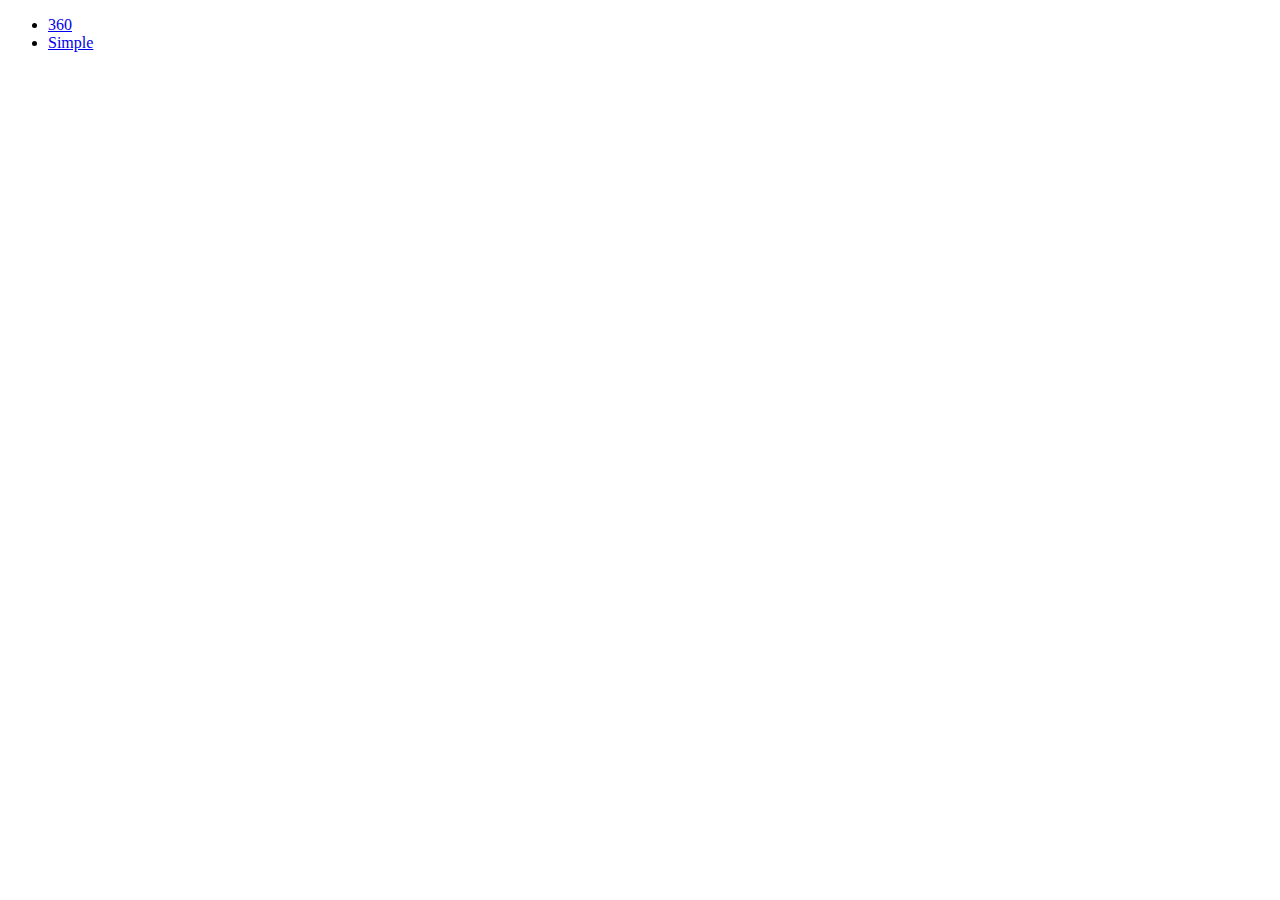
==== index.html @ e7ad8625 "Initial commit: (early) prototypes for mp3 section player" ====
<!DOCTYPE HTML>
<html lang="en">
<head>
	<meta charset="UTF-8">
	<title></title>
</head>
<body>
    <ul>
    	<li><a href="/360/">360</a></li>
    	<li><a href="/simple/">Simple</a></li>
    </ul>
</body>
</html>
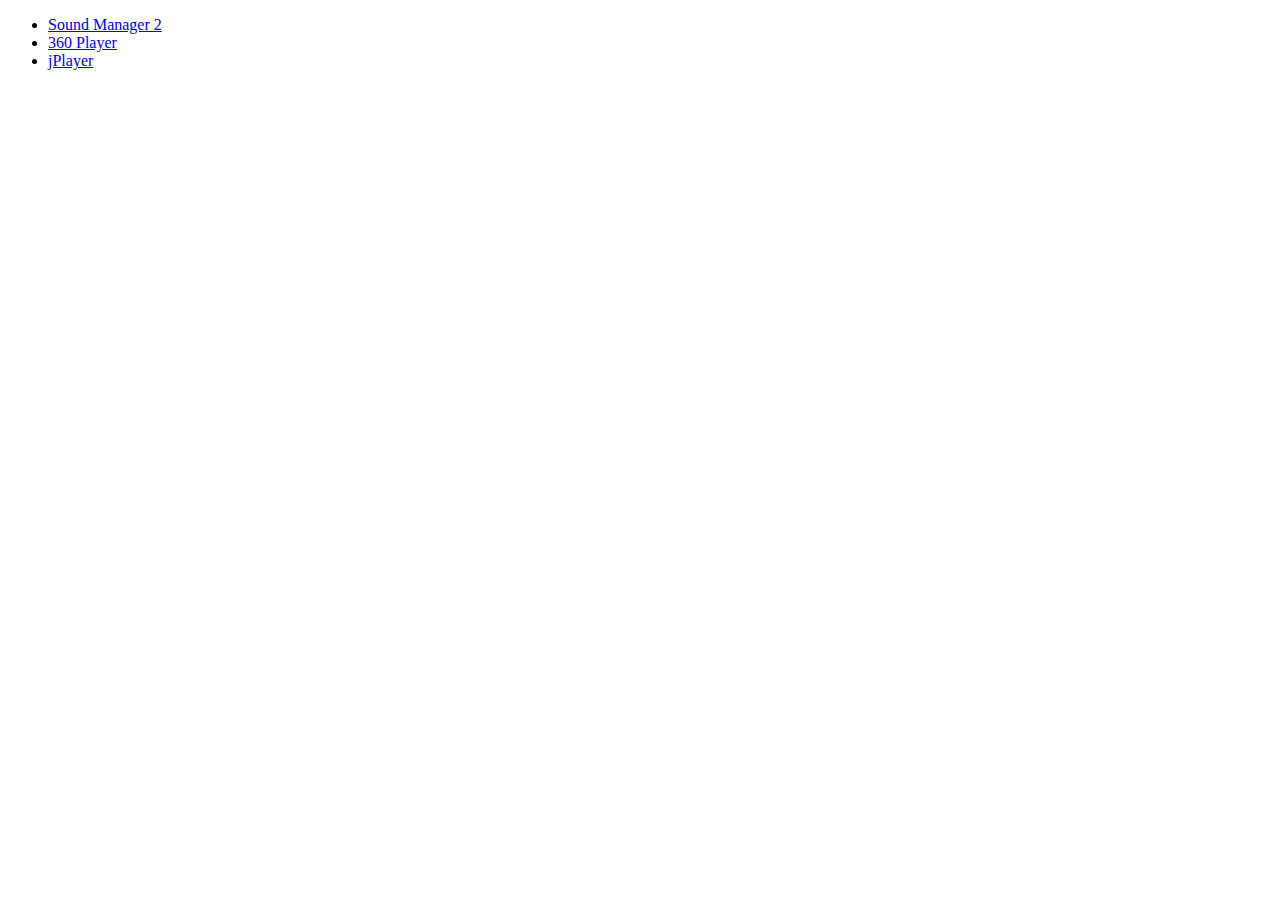
==== commit 5785b627: "Fixed main index so it is easier to navigate between prototypes" ====
--- a/index.html
+++ b/index.html
@@ -2,12 +2,13 @@
 <html lang="en">
 <head>
 	<meta charset="UTF-8">
-	<title></title>
+	<title>Section Prototype</title>
 </head>
 <body>
     <ul>
-    	<li><a href="/360/">360</a></li>
-    	<li><a href="/simple/">Simple</a></li>
+    	<li><a href="/soundmanager2/">Sound Manager 2</a></li>
+    	<li><a href="/360/">360 Player</a></li>
+    	<li><a href="/jPlayer/">jPlayer</a></li>
     </ul>
 </body>
 </html>
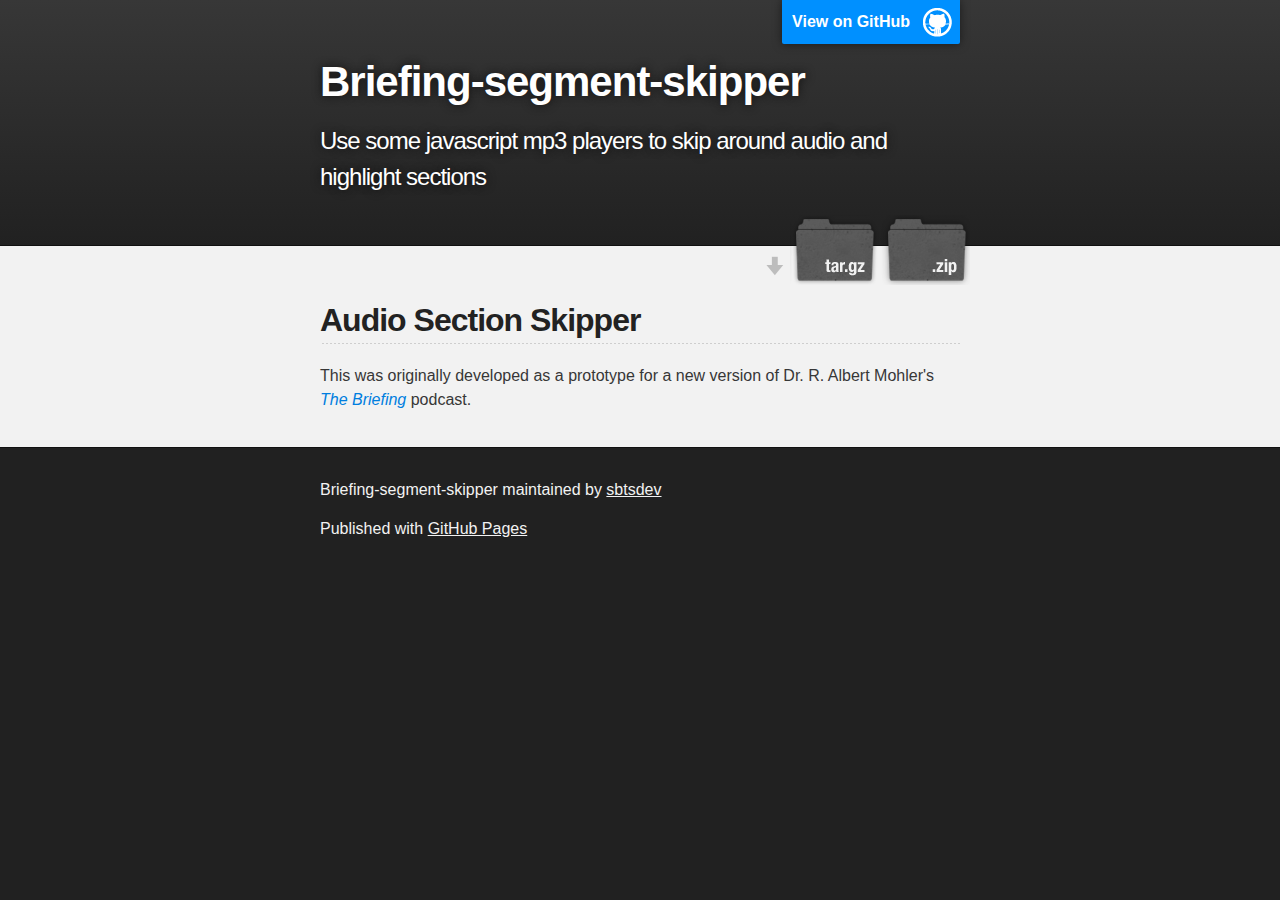
==== commit 3432b293: "Create gh-pages branch via GitHub" ====
--- a/index.html
+++ b/index.html
@@ -1,14 +1,52 @@
-<!DOCTYPE HTML>
-<html lang="en">
-<head>
-	<meta charset="UTF-8">
-	<title>Section Prototype</title>
-</head>
-<body>
-    <ul>
-    	<li><a href="/soundmanager2/">Sound Manager 2</a></li>
-    	<li><a href="/360/">360 Player</a></li>
-    	<li><a href="/jPlayer/">jPlayer</a></li>
-    </ul>
-</body>
+<!DOCTYPE html>
+<html>
+
+  <head>
+    <meta charset='utf-8'>
+    <meta http-equiv="X-UA-Compatible" content="chrome=1">
+    <meta name="description" content="Briefing-segment-skipper : Use some javascript mp3 players to skip around audio and highlight sections">
+
+    <link rel="stylesheet" type="text/css" media="screen" href="stylesheets/stylesheet.css">
+
+    <title>Briefing-segment-skipper</title>
+  </head>
+
+  <body>
+
+    <!-- HEADER -->
+    <div id="header_wrap" class="outer">
+        <header class="inner">
+          <a id="forkme_banner" href="https://github.com/sbtsdev/briefing-segment-skipper">View on GitHub</a>
+
+          <h1 id="project_title">Briefing-segment-skipper</h1>
+          <h2 id="project_tagline">Use some javascript mp3 players to skip around audio and highlight sections</h2>
+
+            <section id="downloads">
+              <a class="zip_download_link" href="https://github.com/sbtsdev/briefing-segment-skipper/zipball/master">Download this project as a .zip file</a>
+              <a class="tar_download_link" href="https://github.com/sbtsdev/briefing-segment-skipper/tarball/master">Download this project as a tar.gz file</a>
+            </section>
+        </header>
+    </div>
+
+    <!-- MAIN CONTENT -->
+    <div id="main_content_wrap" class="outer">
+      <section id="main_content" class="inner">
+        <h2>
+<a id="audio-section-skipper" class="anchor" href="#audio-section-skipper" aria-hidden="true"><span class="octicon octicon-link"></span></a>Audio Section Skipper</h2>
+
+<p>This was originally developed as a prototype for a new version of Dr. R. Albert Mohler's <a href="http://www.albertmohler.com/category/the-briefing/"><em>The Briefing</em></a> podcast. </p>
+      </section>
+    </div>
+
+    <!-- FOOTER  -->
+    <div id="footer_wrap" class="outer">
+      <footer class="inner">
+        <p class="copyright">Briefing-segment-skipper maintained by <a href="https://github.com/sbtsdev">sbtsdev</a></p>
+        <p>Published with <a href="https://pages.github.com">GitHub Pages</a></p>
+      </footer>
+    </div>
+
+    
+
+  </body>
 </html>
--- a/stylesheets/stylesheet.css
+++ b/stylesheets/stylesheet.css
@@ -0,0 +1,425 @@
+/*******************************************************************************
+Slate Theme for GitHub Pages
+by Jason Costello, @jsncostello
+*******************************************************************************/
+
+@import url(github-light.css);
+
+/*******************************************************************************
+MeyerWeb Reset
+*******************************************************************************/
+
+html, body, div, span, applet, object, iframe,
+h1, h2, h3, h4, h5, h6, p, blockquote, pre,
+a, abbr, acronym, address, big, cite, code,
+del, dfn, em, img, ins, kbd, q, s, samp,
+small, strike, strong, sub, sup, tt, var,
+b, u, i, center,
+dl, dt, dd, ol, ul, li,
+fieldset, form, label, legend,
+table, caption, tbody, tfoot, thead, tr, th, td,
+article, aside, canvas, details, embed,
+figure, figcaption, footer, header, hgroup,
+menu, nav, output, ruby, section, summary,
+time, mark, audio, video {
+  margin: 0;
+  padding: 0;
+  border: 0;
+  font: inherit;
+  vertical-align: baseline;
+}
+
+/* HTML5 display-role reset for older browsers */
+article, aside, details, figcaption, figure,
+footer, header, hgroup, menu, nav, section {
+  display: block;
+}
+
+ol, ul {
+  list-style: none;
+}
+
+table {
+  border-collapse: collapse;
+  border-spacing: 0;
+}
+
+/*******************************************************************************
+Theme Styles
+*******************************************************************************/
+
+body {
+  box-sizing: border-box;
+  color:#373737;
+  background: #212121;
+  font-size: 16px;
+  font-family: 'Myriad Pro', Calibri, Helvetica, Arial, sans-serif;
+  line-height: 1.5;
+  -webkit-font-smoothing: antialiased;
+}
+
+h1, h2, h3, h4, h5, h6 {
+  margin: 10px 0;
+  font-weight: 700;
+  color:#222222;
+  font-family: 'Lucida Grande', 'Calibri', Helvetica, Arial, sans-serif;
+  letter-spacing: -1px;
+}
+
+h1 {
+  font-size: 36px;
+  font-weight: 700;
+}
+
+h2 {
+  padding-bottom: 10px;
+  font-size: 32px;
+  background: url('../images/bg_hr.png') repeat-x bottom;
+}
+
+h3 {
+  font-size: 24px;
+}
+
+h4 {
+  font-size: 21px;
+}
+
+h5 {
+  font-size: 18px;
+}
+
+h6 {
+  font-size: 16px;
+}
+
+p {
+  margin: 10px 0 15px 0;
+}
+
+footer p {
+  color: #f2f2f2;
+}
+
+a {
+  text-decoration: none;
+  color: #007edf;
+  text-shadow: none;
+
+  transition: color 0.5s ease;
+  transition: text-shadow 0.5s ease;
+  -webkit-transition: color 0.5s ease;
+  -webkit-transition: text-shadow 0.5s ease;
+  -moz-transition: color 0.5s ease;
+  -moz-transition: text-shadow 0.5s ease;
+  -o-transition: color 0.5s ease;
+  -o-transition: text-shadow 0.5s ease;
+  -ms-transition: color 0.5s ease;
+  -ms-transition: text-shadow 0.5s ease;
+}
+
+a:hover, a:focus {text-decoration: underline;}
+
+footer a {
+  color: #F2F2F2;
+  text-decoration: underline;
+}
+
+em {
+  font-style: italic;
+}
+
+strong {
+  font-weight: bold;
+}
+
+img {
+  position: relative;
+  margin: 0 auto;
+  max-width: 739px;
+  padding: 5px;
+  margin: 10px 0 10px 0;
+  border: 1px solid #ebebeb;
+
+  box-shadow: 0 0 5px #ebebeb;
+  -webkit-box-shadow: 0 0 5px #ebebeb;
+  -moz-box-shadow: 0 0 5px #ebebeb;
+  -o-box-shadow: 0 0 5px #ebebeb;
+  -ms-box-shadow: 0 0 5px #ebebeb;
+}
+
+p img {
+  display: inline;
+  margin: 0;
+  padding: 0;
+  vertical-align: middle;
+  text-align: center;
+  border: none;
+}
+
+pre, code {
+  width: 100%;
+  color: #222;
+  background-color: #fff;
+
+  font-family: Monaco, "Bitstream Vera Sans Mono", "Lucida Console", Terminal, monospace;
+  font-size: 14px;
+
+  border-radius: 2px;
+  -moz-border-radius: 2px;
+  -webkit-border-radius: 2px;
+}
+
+pre {
+  width: 100%;
+  padding: 10px;
+  box-shadow: 0 0 10px rgba(0,0,0,.1);
+  overflow: auto;
+}
+
+code {
+  padding: 3px;
+  margin: 0 3px;
+  box-shadow: 0 0 10px rgba(0,0,0,.1);
+}
+
+pre code {
+  display: block;
+  box-shadow: none;
+}
+
+blockquote {
+  color: #666;
+  margin-bottom: 20px;
+  padding: 0 0 0 20px;
+  border-left: 3px solid #bbb;
+}
+
+
+ul, ol, dl {
+  margin-bottom: 15px
+}
+
+ul {
+  list-style-position: inside;
+  list-style: disc;
+  padding-left: 20px;
+}
+
+ol {
+  list-style-position: inside;
+  list-style: decimal;
+  padding-left: 20px;
+}
+
+dl dt {
+  font-weight: bold;
+}
+
+dl dd {
+  padding-left: 20px;
+  font-style: italic;
+}
+
+dl p {
+  padding-left: 20px;
+  font-style: italic;
+}
+
+hr {
+  height: 1px;
+  margin-bottom: 5px;
+  border: none;
+  background: url('../images/bg_hr.png') repeat-x center;
+}
+
+table {
+  border: 1px solid #373737;
+  margin-bottom: 20px;
+  text-align: left;
+ }
+
+th {
+  font-family: 'Lucida Grande', 'Helvetica Neue', Helvetica, Arial, sans-serif;
+  padding: 10px;
+  background: #373737;
+  color: #fff;
+ }
+
+td {
+  padding: 10px;
+  border: 1px solid #373737;
+ }
+
+form {
+  background: #f2f2f2;
+  padding: 20px;
+}
+
+/*******************************************************************************
+Full-Width Styles
+*******************************************************************************/
+
+.outer {
+  width: 100%;
+}
+
+.inner {
+  position: relative;
+  max-width: 640px;
+  padding: 20px 10px;
+  margin: 0 auto;
+}
+
+#forkme_banner {
+  display: block;
+  position: absolute;
+  top:0;
+  right: 10px;
+  z-index: 10;
+  padding: 10px 50px 10px 10px;
+  color: #fff;
+  background: url('../images/blacktocat.png') #0090ff no-repeat 95% 50%;
+  font-weight: 700;
+  box-shadow: 0 0 10px rgba(0,0,0,.5);
+  border-bottom-left-radius: 2px;
+  border-bottom-right-radius: 2px;
+}
+
+#header_wrap {
+  background: #212121;
+  background: -moz-linear-gradient(top, #373737, #212121);
+  background: -webkit-linear-gradient(top, #373737, #212121);
+  background: -ms-linear-gradient(top, #373737, #212121);
+  background: -o-linear-gradient(top, #373737, #212121);
+  background: linear-gradient(top, #373737, #212121);
+}
+
+#header_wrap .inner {
+  padding: 50px 10px 30px 10px;
+}
+
+#project_title {
+  margin: 0;
+  color: #fff;
+  font-size: 42px;
+  font-weight: 700;
+  text-shadow: #111 0px 0px 10px;
+}
+
+#project_tagline {
+  color: #fff;
+  font-size: 24px;
+  font-weight: 300;
+  background: none;
+  text-shadow: #111 0px 0px 10px;
+}
+
+#downloads {
+  position: absolute;
+  width: 210px;
+  z-index: 10;
+  bottom: -40px;
+  right: 0;
+  height: 70px;
+  background: url('../images/icon_download.png') no-repeat 0% 90%;
+}
+
+.zip_download_link {
+  display: block;
+  float: right;
+  width: 90px;
+  height:70px;
+  text-indent: -5000px;
+  overflow: hidden;
+  background: url(../images/sprite_download.png) no-repeat bottom left;
+}
+
+.tar_download_link {
+  display: block;
+  float: right;
+  width: 90px;
+  height:70px;
+  text-indent: -5000px;
+  overflow: hidden;
+  background: url(../images/sprite_download.png) no-repeat bottom right;
+  margin-left: 10px;
+}
+
+.zip_download_link:hover {
+  background: url(../images/sprite_download.png) no-repeat top left;
+}
+
+.tar_download_link:hover {
+  background: url(../images/sprite_download.png) no-repeat top right;
+}
+
+#main_content_wrap {
+  background: #f2f2f2;
+  border-top: 1px solid #111;
+  border-bottom: 1px solid #111;
+}
+
+#main_content {
+  padding-top: 40px;
+}
+
+#footer_wrap {
+  background: #212121;
+}
+
+
+
+/*******************************************************************************
+Small Device Styles
+*******************************************************************************/
+
+@media screen and (max-width: 480px) {
+  body {
+    font-size:14px;
+  }
+
+  #downloads {
+    display: none;
+  }
+
+  .inner {
+    min-width: 320px;
+    max-width: 480px;
+  }
+
+  #project_title {
+  font-size: 32px;
+  }
+
+  h1 {
+    font-size: 28px;
+  }
+
+  h2 {
+    font-size: 24px;
+  }
+
+  h3 {
+    font-size: 21px;
+  }
+
+  h4 {
+    font-size: 18px;
+  }
+
+  h5 {
+    font-size: 14px;
+  }
+
+  h6 {
+    font-size: 12px;
+  }
+
+  code, pre {
+    min-width: 320px;
+    max-width: 480px;
+    font-size: 11px;
+  }
+
+}
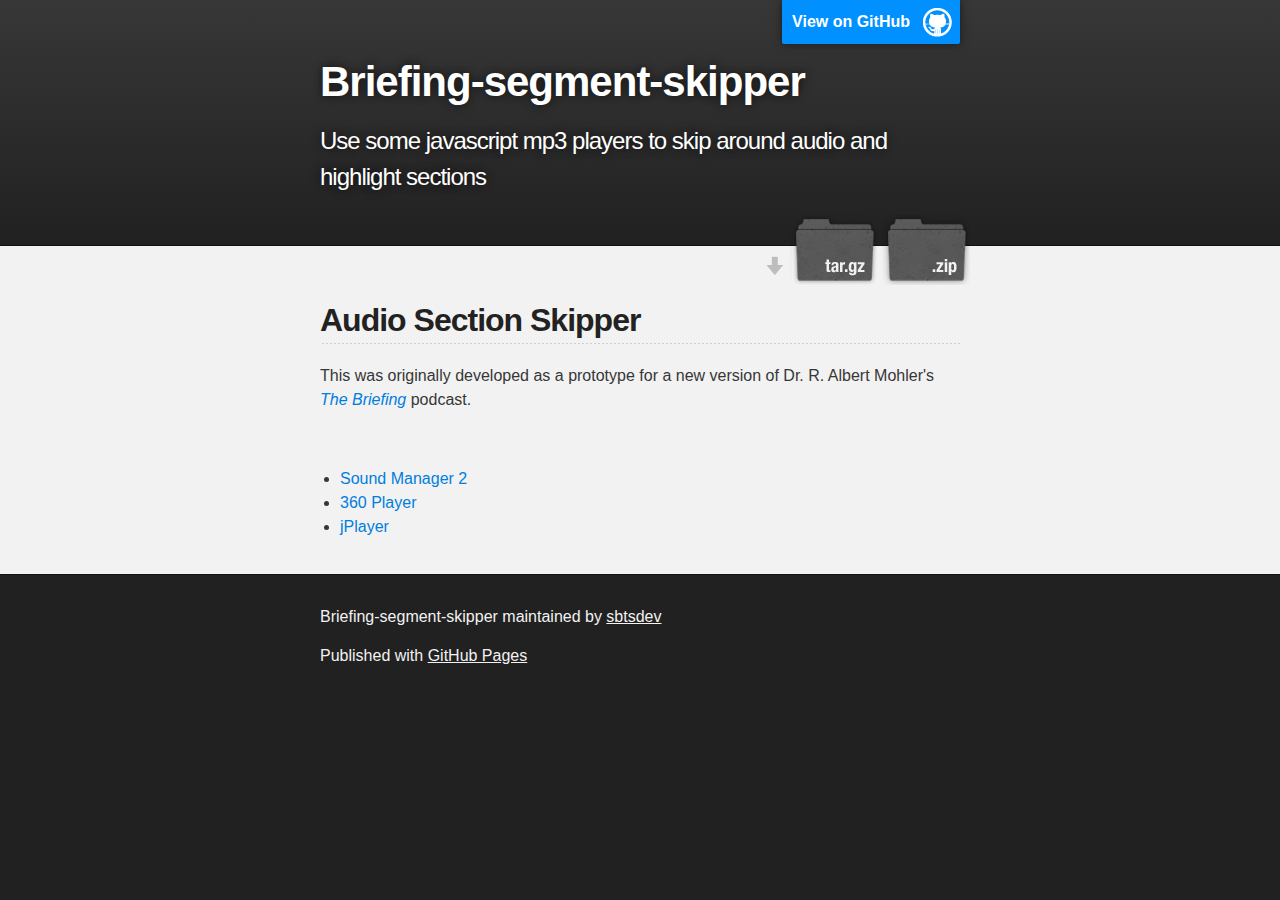
==== commit 154fec1a: "Added menu to main page (merged it in)" ====
--- a/index.html
+++ b/index.html
@@ -36,6 +36,12 @@
 
 <p>This was originally developed as a prototype for a new version of Dr. R. Albert Mohler's <a href="http://www.albertmohler.com/category/the-briefing/"><em>The Briefing</em></a> podcast. </p>
       </section>
+      <section id="menu_content" class="inner">
+        <ul>
+            <li><a href="/soundmanager2/">Sound Manager 2</a></li>
+            <li><a href="/360/">360 Player</a></li>
+            <li><a href="/jPlayer/">jPlayer</a></li>
+        </ul>
     </div>
 
     <!-- FOOTER  -->
@@ -46,7 +52,7 @@
       </footer>
     </div>
 
-    
+
 
   </body>
 </html>
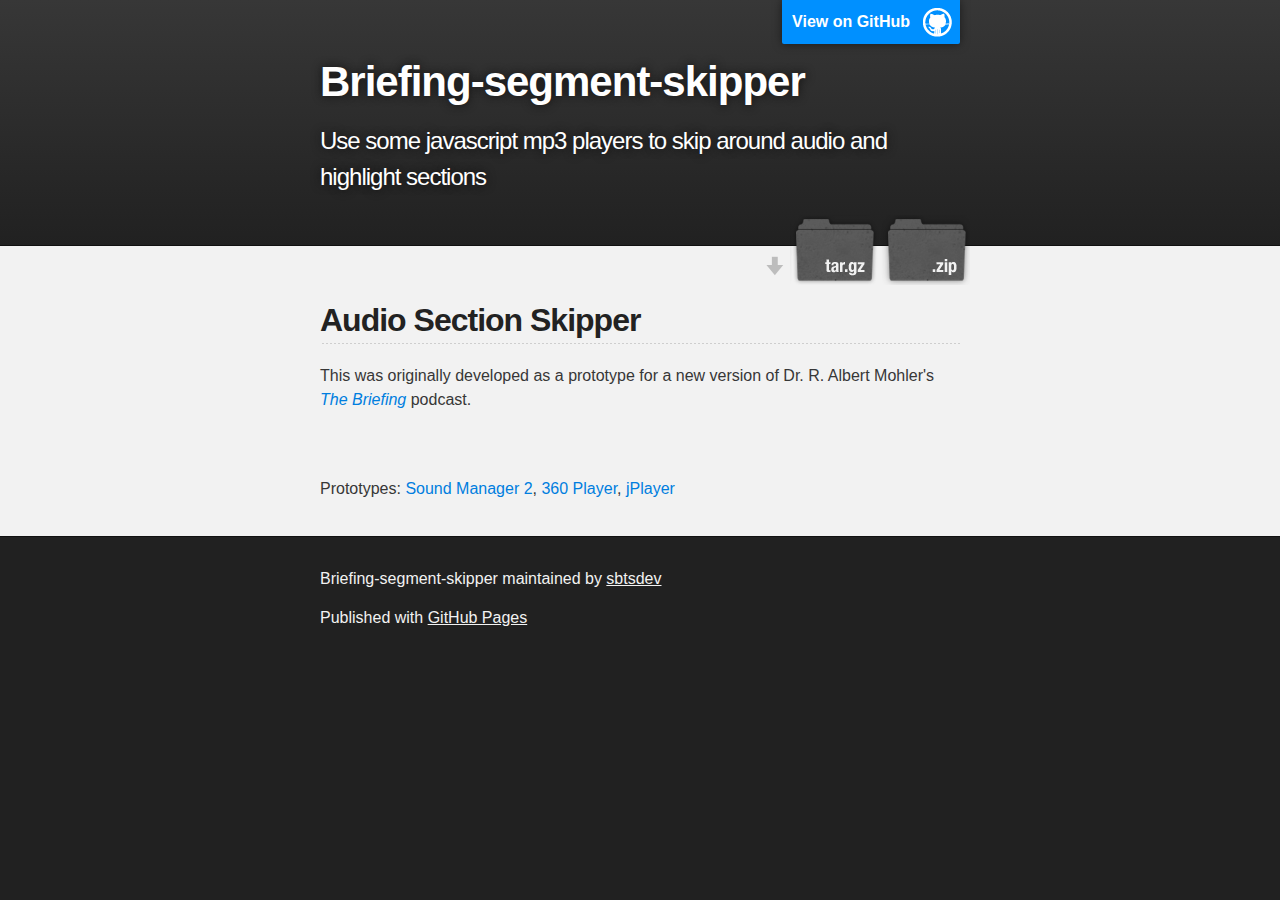
==== commit 91e7b2b8: "Improved prototype menu" ====
--- a/index.html
+++ b/index.html
@@ -37,11 +37,8 @@
 <p>This was originally developed as a prototype for a new version of Dr. R. Albert Mohler's <a href="http://www.albertmohler.com/category/the-briefing/"><em>The Briefing</em></a> podcast. </p>
       </section>
       <section id="menu_content" class="inner">
-        <ul>
-            <li><a href="/soundmanager2/">Sound Manager 2</a></li>
-            <li><a href="/360/">360 Player</a></li>
-            <li><a href="/jPlayer/">jPlayer</a></li>
-        </ul>
+        <p>Prototypes: <a href="/soundmanager2/">Sound Manager 2</a>, <a href="/360/">360 Player</a>, <a href="/jPlayer/">jPlayer</a></p>
+      </section>
     </div>
 
     <!-- FOOTER  -->
